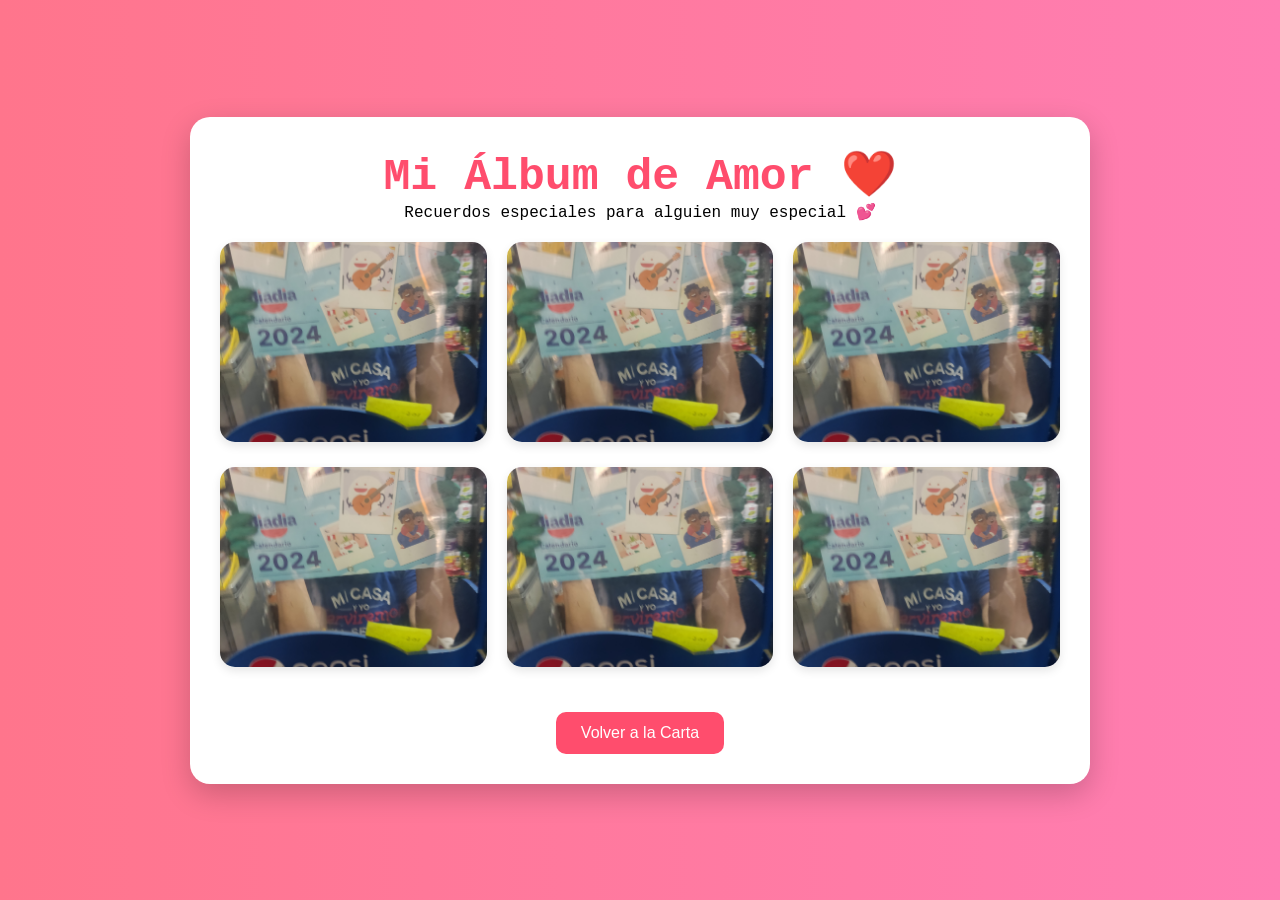
==== album.html @ 6d599211 "Add files via upload" ====
<!DOCTYPE html>
<html lang="es">
<head>
  <meta charset="UTF-8">
  <meta name="viewport" content="width=device-width, initial-scale=1.0">
  <title>Álbum de San Valentín 💖</title>
  <link rel="stylesheet" href="album.css">
</head>
<body>
  <div class="album-container">
    <header>
      <h1>Mi Álbum de Amor <span class="heart">❤️</span></h1>
      <p>Recuerdos especiales para alguien muy especial 💕</p>
    </header>
    <div class="gallery">
      <div class="photo">
        <img src="foto1.jpg" alt="Recuerdo especial">
        <div class="hover-heart">❤️</div>
      </div>
      <div class="photo">
        <img src="foto2.jpg" alt="Un momento inolvidable">
        <div class="hover-heart">💖</div>
      </div>
      <div class="photo">
        <img src="foto3.jpg" alt="Nuestro mejor día juntos">
        <div class="hover-heart">💘</div>
      </div>
      <div class="photo">
        <img src="foto4.jpg" alt="Día mágico">
        <div class="hover-heart">💞</div>
      </div>
      <div class="photo">
        <img src="foto5.jpg" alt="Siempre juntos">
        <div class="hover-heart">💕</div>
      </div>
      <div class="photo">
        <img src="foto6.jpg" alt="Nuestro amor eterno">
        <div class="hover-heart">💓</div>
      </div>
    </div>
    <footer>
      <button onclick="window.history.back()">Volver a la Carta</button>
    </footer>
  </div>
</body>
</html>
---- album.css ----
/* Resetear estilos */
* {
    margin: 0;
    padding: 0;
    box-sizing: border-box;
  }
  body {
    font-family: 'Courier New', cursive;
    background: linear-gradient(to right, #ff758c, #ff7eb3);
    display: flex;
    flex-direction: column;
    align-items: center;
    justify-content: center;
    min-height: 100vh;
  }
  .album-container {
    text-align: center;
    max-width: 900px;
    width: 90%;
    padding: 30px;
    background-color: #fff;
    border-radius: 20px;
    box-shadow: 0 10px 30px rgba(0, 0, 0, 0.2);
  }
  h1 {
    font-size: 2.8rem;
    color: #ff4d6d;
  }
  .gallery {
    display: grid;
    grid-template-columns: repeat(auto-fit, minmax(200px, 1fr));
    gap: 20px;
    margin-top: 20px;
  }
  .photo {
    position: relative;
  }
  .photo img {
    width: 100%;
    height: 200px;
    object-fit: cover;
    border-radius: 15px;
    transition: transform 0.3s ease-in-out;
    box-shadow: 0 4px 10px rgba(0, 0, 0, 0.1);
  }
  .photo:hover img {
    transform: scale(1.1);
  }
  .hover-heart {
    position: absolute;
    top: 50%;
    left: 50%;
    transform: translate(-50%, -50%);
    font-size: 2rem;
    opacity: 0;
    transition: opacity 0.3s ease-in-out;
  }
  .photo:hover .hover-heart {
    opacity: 1;
  }
  footer {
    margin-top: 40px;
  }
  footer button {
    padding: 12px 25px;
    background-color: #ff4d6d;
    color: white;
    border: none;
    cursor: pointer;
    font-size: 1rem;
    border-radius: 10px;
    transition: background-color 0.3s;
  }
  footer button:hover {
    background-color: #ff1e3a;
  }
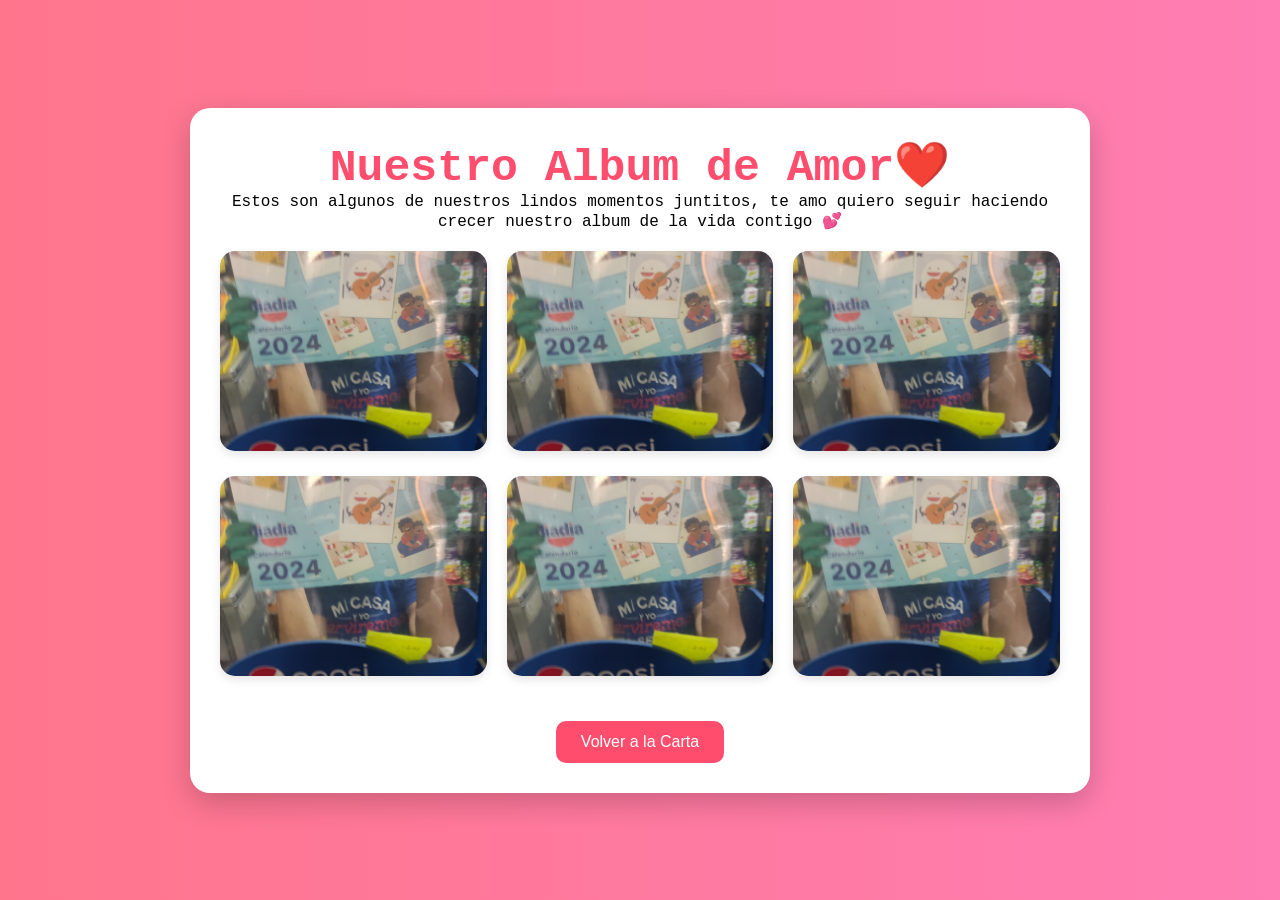
==== commit 318a2da2: "Update album.html" ====
--- a/album.html
+++ b/album.html
@@ -9,8 +9,8 @@
 <body>
   <div class="album-container">
     <header>
-      <h1>Mi Álbum de Amor <span class="heart">❤️</span></h1>
-      <p>Recuerdos especiales para alguien muy especial 💕</p>
+      <h1>Nuestro Album de Amor<span class="heart">❤️</span></h1>
+      <p>Estos son algunos de nuestros lindos momentos juntitos, te amo quiero seguir haciendo crecer nuestro album de la vida contigo 💕</p>
     </header>
     <div class="gallery">
       <div class="photo">
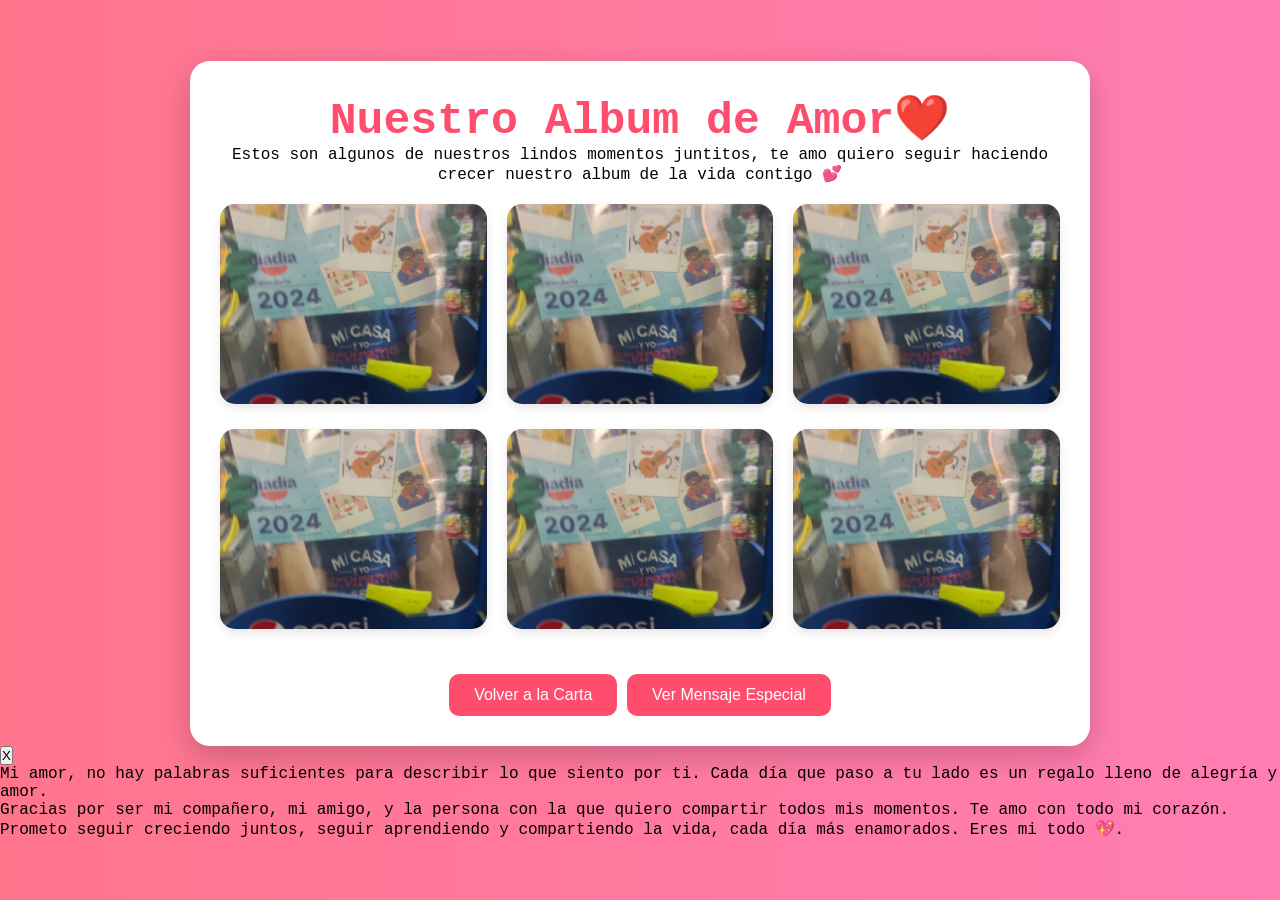
==== commit e23d3ea4: "Update album.html" ====
--- a/album.html
+++ b/album.html
@@ -40,7 +40,31 @@
     </div>
     <footer>
       <button onclick="window.history.back()">Volver a la Carta</button>
+      <!-- Nuevo botón para mostrar el mensaje especial -->
+      <button id="showMessageBtn">Ver Mensaje Especial</button>
     </footer>
   </div>
+
+  <!-- Recuadro con el mensaje bonito -->
+  <div id="messageBox" class="message-box">
+    <div class="message-content">
+      <button id="closeMessageBtn" class="close-btn">X</button>
+      <p>Mi amor, no hay palabras suficientes para describir lo que siento por ti. Cada día que paso a tu lado es un regalo lleno de alegría y amor.</p>
+      <p>Gracias por ser mi compañero, mi amigo, y la persona con la que quiero compartir todos mis momentos. Te amo con todo mi corazón.</p>
+      <p>Prometo seguir creciendo juntos, seguir aprendiendo y compartiendo la vida, cada día más enamorados. Eres mi todo 💖.</p>
+    </div>
+  </div>
+
+  <script>
+    // Mostrar el mensaje cuando se haga clic en el botón
+    document.getElementById("showMessageBtn").onclick = function() {
+      document.getElementById("messageBox").style.display = "block";
+    };
+
+    // Cerrar el mensaje cuando se haga clic en el botón de cierre
+    document.getElementById("closeMessageBtn").onclick = function() {
+      document.getElementById("messageBox").style.display = "none";
+    };
+  </script>
 </body>
 </html>
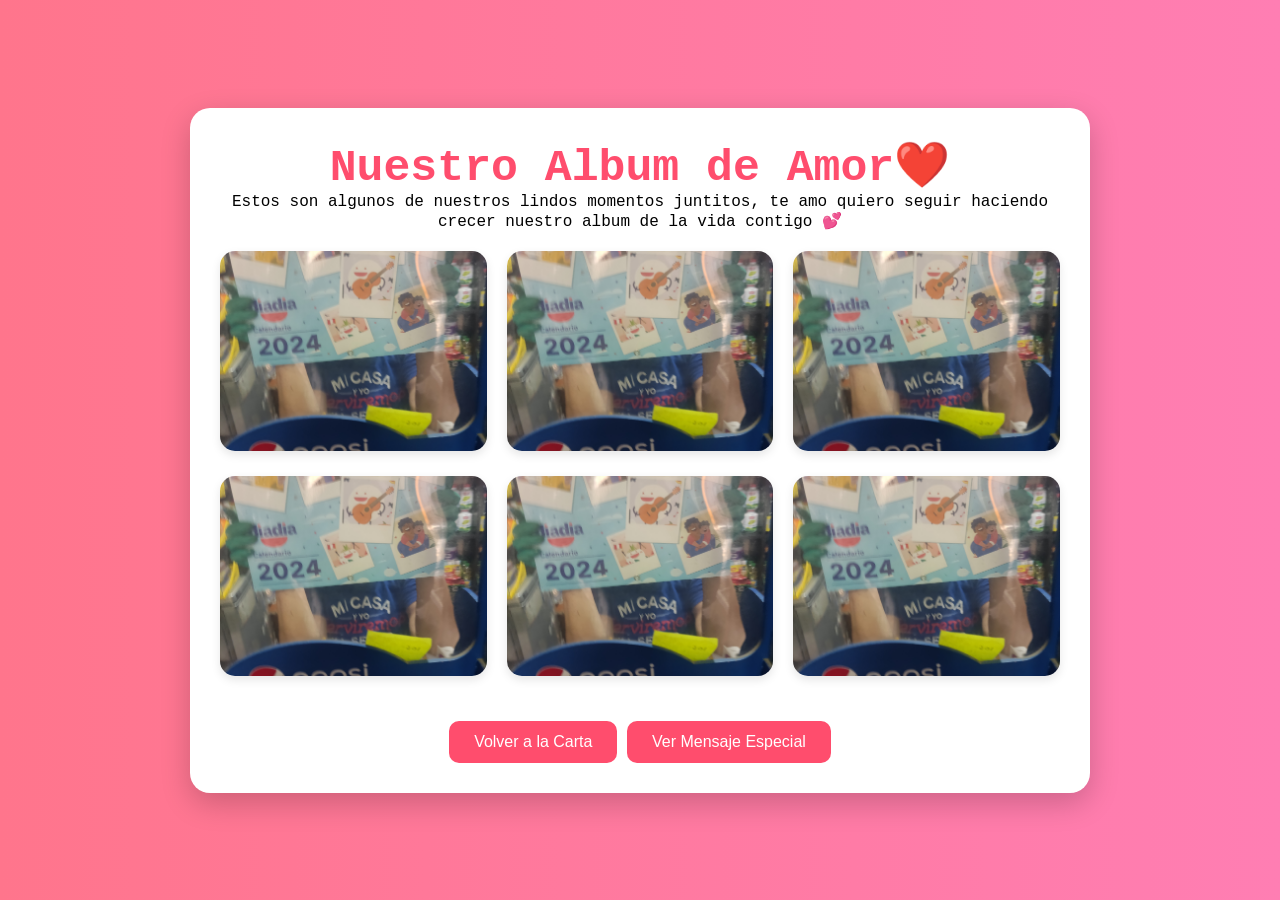
==== commit 0ce8b233: "Update album.html" ====
--- a/album.html
+++ b/album.html
@@ -49,9 +49,9 @@
   <div id="messageBox" class="message-box">
     <div class="message-content">
       <button id="closeMessageBtn" class="close-btn">X</button>
-      <p>Mi amor, no hay palabras suficientes para describir lo que siento por ti. Cada día que paso a tu lado es un regalo lleno de alegría y amor.</p>
-      <p>Gracias por ser mi compañero, mi amigo, y la persona con la que quiero compartir todos mis momentos. Te amo con todo mi corazón.</p>
-      <p>Prometo seguir creciendo juntos, seguir aprendiendo y compartiendo la vida, cada día más enamorados. Eres mi todo 💖.</p>
+      <p>Mi amor, bueno no se cual sera tu decision mas tarde pero espero que si me hayas dado la oportunidad de seguir contigo, estoy dispuesto a cambiar y mejorar mis acitudes negativas por mi y por nuestra relacion</p>
+      <p>Te amo con todo mi corazon, hice este pequeño detalle con todo el amor del mundo y espero que te haya gustado, perdon si no tuve la intencion de pedirte ser mi Valentine dias antes</p>
+      <p>Entiendo que te hayas puesto triste porque yo he pasado por lo mismo pero no nos dejemos influenciar por ciertas tendencias que salen y vivamos nuestra relacion a nuestra manera, te ammo amor de mi vida 💖.</p>
     </div>
   </div>
 
--- a/album.css
+++ b/album.css
@@ -1,76 +1,170 @@
-/* Resetear estilos */
 * {
-    margin: 0;
-    padding: 0;
-    box-sizing: border-box;
+  margin: 0;
+  padding: 0;
+  box-sizing: border-box;
+}
+
+body {
+  font-family: 'Courier New', cursive;
+  background: linear-gradient(to right, #ff758c, #ff7eb3);
+  display: flex;
+  flex-direction: column;
+  align-items: center;
+  justify-content: center;
+  min-height: 100vh;
+}
+
+.album-container {
+  text-align: center;
+  max-width: 900px;
+  width: 90%;
+  padding: 30px;
+  background-color: #fff;
+  border-radius: 20px;
+  box-shadow: 0 10px 30px rgba(0, 0, 0, 0.2);
+}
+
+h1 {
+  font-size: 2.8rem;
+  color: #ff4d6d;
+}
+
+.gallery {
+  display: grid;
+  grid-template-columns: repeat(auto-fit, minmax(200px, 1fr));
+  gap: 20px;
+  margin-top: 20px;
+}
+
+.photo {
+  position: relative;
+}
+
+.photo img {
+  width: 100%;
+  height: 200px;
+  object-fit: cover;
+  border-radius: 15px;
+  transition: transform 0.3s ease-in-out;
+  box-shadow: 0 4px 10px rgba(0, 0, 0, 0.1);
+}
+
+.photo:hover img {
+  transform: scale(1.1);
+}
+
+.hover-heart {
+  position: absolute;
+  top: 50%;
+  left: 50%;
+  transform: translate(-50%, -50%);
+  font-size: 2rem;
+  opacity: 0;
+  transition: opacity 0.3s ease-in-out;
+}
+
+.photo:hover .hover-heart {
+  opacity: 1;
+}
+
+footer {
+  margin-top: 40px;
+}
+
+footer button {
+  padding: 12px 25px;
+  background-color: #ff4d6d;
+  color: white;
+  border: none;
+  cursor: pointer;
+  font-size: 1rem;
+  border-radius: 10px;
+  transition: background-color 0.3s;
+}
+
+footer button:hover {
+  background-color: #ff1e3a;
+}
+
+/* Estilo del recuadro con el mensaje especial */
+.message-box {
+  display: none; /* Oculto por defecto */
+  position: fixed;
+  top: 50%;
+  left: 50%;
+  transform: translate(-50%, -50%);
+  background-color: #fff;
+  padding: 40px;
+  border-radius: 15px;
+  box-shadow: 0 10px 30px rgba(0, 0, 0, 0.3);
+  width: 80%;
+  max-width: 600px;
+  text-align: center;
+  animation: fadeIn 0.5s ease-out;
+  overflow: hidden;
+  z-index: 1000;
+}
+
+.message-content {
+  font-size: 1.2rem;
+  line-height: 1.6;
+  color: #333;
+}
+
+/* Botón de cerrar */
+.close-btn {
+  background-color: transparent;
+  color: #ff4d6d;
+  border: none;
+  font-size: 1.5rem;
+  cursor: pointer;
+  position: absolute;
+  top: 10px;
+  right: 10px;
+}
+
+.close-btn:hover {
+  color: #ff1e3a;
+}
+
+/* Animación para que el recuadro aparezca suavemente */
+@keyframes fadeIn {
+  0% {
+    opacity: 0;
   }
-  body {
-    font-family: 'Courier New', cursive;
-    background: linear-gradient(to right, #ff758c, #ff7eb3);
-    display: flex;
-    flex-direction: column;
-    align-items: center;
-    justify-content: center;
-    min-height: 100vh;
-  }
-  .album-container {
-    text-align: center;
-    max-width: 900px;
-    width: 90%;
-    padding: 30px;
-    background-color: #fff;
-    border-radius: 20px;
-    box-shadow: 0 10px 30px rgba(0, 0, 0, 0.2);
-  }
-  h1 {
-    font-size: 2.8rem;
-    color: #ff4d6d;
-  }
-  .gallery {
-    display: grid;
-    grid-template-columns: repeat(auto-fit, minmax(200px, 1fr));
-    gap: 20px;
-    margin-top: 20px;
-  }
-  .photo {
-    position: relative;
-  }
-  .photo img {
-    width: 100%;
-    height: 200px;
-    object-fit: cover;
-    border-radius: 15px;
-    transition: transform 0.3s ease-in-out;
-    box-shadow: 0 4px 10px rgba(0, 0, 0, 0.1);
-  }
-  .photo:hover img {
-    transform: scale(1.1);
-  }
-  .hover-heart {
-    position: absolute;
-    top: 50%;
-    left: 50%;
-    transform: translate(-50%, -50%);
-    font-size: 2rem;
-    opacity: 0;
-    transition: opacity 0.3s ease-in-out;
-  }
-  .photo:hover .hover-heart {
+  100% {
     opacity: 1;
   }
-  footer {
-    margin-top: 40px;
+}
+
+/* Corazones de fondo que se mueven de forma animada */
+.message-box::before {
+  content: "❤️❤️❤️";
+  position: absolute;
+  top: -30px;
+  left: -30px;
+  font-size: 3rem;
+  animation: moveHearts 2s infinite ease-in-out;
+}
+
+.message-box::after {
+  content: "❤️❤️❤️";
+  position: absolute;
+  bottom: -30px;
+  right: -30px;
+  font-size: 3rem;
+  animation: moveHearts 2s infinite ease-in-out reverse;
+}
+
+@keyframes moveHearts {
+  0% {
+    transform: translate(0, 0);
   }
-  footer button {
-    padding: 12px 25px;
-    background-color: #ff4d6d;
-    color: white;
-    border: none;
-    cursor: pointer;
-    font-size: 1rem;
-    border-radius: 10px;
-    transition: background-color 0.3s;
+  50% {
+    transform: translate(10px, 10px);
   }
-  footer button:hover {
-    background-color: #ff1e3a;
-  }+  100% {
+    transform: translate(0, 0);
+  }
+}
+
